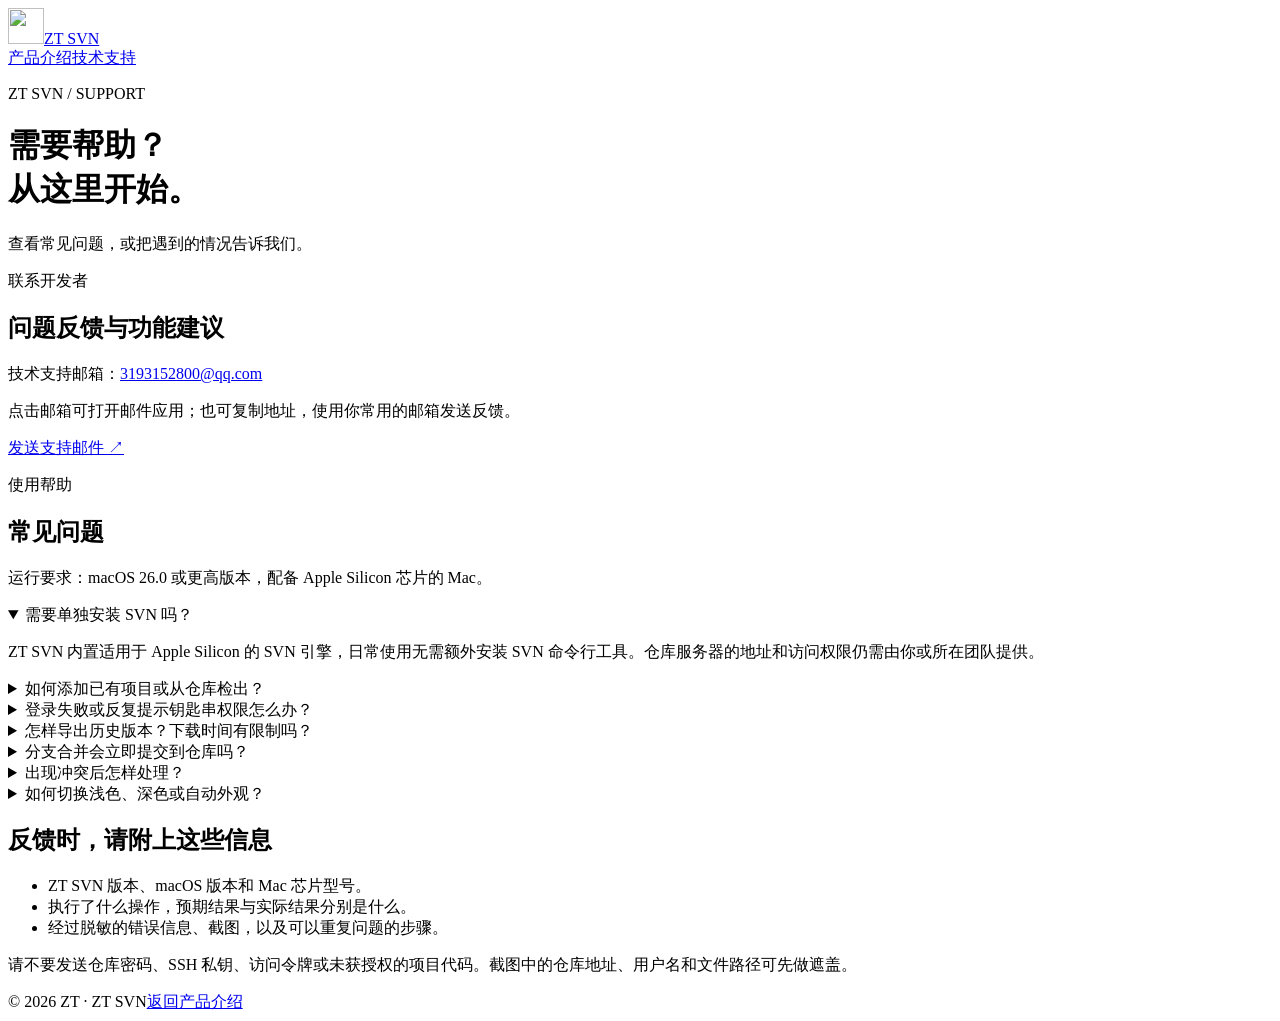
==== support.html @ 768e8d48 "Publish ZT SVN product and support pages" ====
<!doctype html>
<html lang="zh-CN">
<head>
  <meta charset="utf-8"><meta name="viewport" content="width=device-width,initial-scale=1">
  <title>技术支持 — ZT SVN</title>
  <meta name="description" content="ZT SVN 使用帮助与技术支持。了解工作副本检出、登录认证、历史导出、分支合并及文本冲突处理，并联系开发者反馈问题。">
  <link rel="canonical" href="https://wo-zt.github.io/ztsvn-support/support.html">
  <link rel="icon" href="/ztsvn-support/icon.png"><link rel="stylesheet" href="/ztsvn-support/styles.css">
</head>
<body>
  <header class="nav wrap"><a class="brand" href="/ztsvn-support/"><img src="/ztsvn-support/icon.png" width="36" height="36" alt="">ZT SVN</a><nav aria-label="主导航"><a href="/ztsvn-support/">产品介绍</a><a class="active" href="/ztsvn-support/support.html" aria-current="page">技术支持</a></nav></header>
  <main class="support wrap">
    <p class="eyebrow">ZT SVN / SUPPORT</p><h1>需要帮助？<br><span>从这里开始。</span></h1><p class="lead">查看常见问题，或把遇到的情况告诉我们。</p>
    <section id="contact" class="contact-card" aria-labelledby="contact-title"><div><p class="eyebrow">联系开发者</p><h2 id="contact-title">问题反馈与功能建议</h2><p>技术支持邮箱：<a class="email" href="mailto:3193152800@qq.com?subject=ZT%20SVN%20%E6%8A%80%E6%9C%AF%E6%94%AF%E6%8C%81">3193152800@qq.com</a></p><p class="small">点击邮箱可打开邮件应用；也可复制地址，使用你常用的邮箱发送反馈。</p></div><a class="button primary" href="mailto:3193152800@qq.com?subject=ZT%20SVN%20%E6%8A%80%E6%9C%AF%E6%94%AF%E6%8C%81">发送支持邮件 <span aria-hidden="true">↗</span></a></section>
    <section class="support-layout"><div><p class="eyebrow">使用帮助</p><h2>常见问题</h2><p class="body-copy">运行要求：macOS 26.0 或更高版本，配备 Apple Silicon 芯片的 Mac。</p></div><div class="faq">
      <details open><summary>需要单独安装 SVN 吗？</summary><div><p>ZT SVN 内置适用于 Apple Silicon 的 SVN 引擎，日常使用无需额外安装 SVN 命令行工具。仓库服务器的地址和访问权限仍需由你或所在团队提供。</p></div></details>
      <details><summary>如何添加已有项目或从仓库检出？</summary><div><p>通过“添加项目”选择已有的本地 SVN 工作副本；如果还没有本地文件，选择“从仓库检出”，填写仓库地址并选择保存位置。远程仓库需要网络可达，且账号具有相应权限。</p></div></details>
      <details><summary>登录失败或反复提示钥匙串权限怎么办？</summary><div><p>先检查仓库地址、网络与账号权限。若 macOS 请求访问钥匙串，确认发起请求的是你正在使用的 ZT SVN。更换应用构建或签名后，系统可能重新询问访问权限。</p><p>可以在“设置 → 登录与安全”中清除 ZT SVN 保存的登录信息，再重新连接仓库。SSH 仓库使用本机的 SSH 密钥或代理配置。</p></div></details>
      <details id="history"><summary>怎样导出历史版本？下载时间有限制吗？</summary><div><p>在“提交历史”中找到目标记录，点击该记录的“导出”。导出的是项目在指定版本的完整快照，不包含本地未提交修改、未跟踪文件、.svn 目录和外部引用。</p><p>检出和历史导出的实际下载没有固定的总时限，可手动停止。网络、仓库服务器或代理自身仍可能中断连接。</p></div></details>
      <details><summary>分支合并会立即提交到仓库吗？</summary><div><p>不会。先更新并保持当前工作副本干净，选择合并来源并查看预览，再确认应用到本地。检查代码和合并产生的属性更改后，通过“提交”保存结果。</p></div></details>
      <details><summary>出现冲突后怎样处理？</summary><div><p>选择冲突文件并打开“处理冲突”。对于支持的文本冲突，可以保留冲突前的本地版本、使用仓库传入版本，或在编辑器中修改后保存，再重新读取并标记已解决。</p><p>采用本地或传入版本会选择整份文件；请先检查内容。操作前会备份相关文件，不会自动提交。属性冲突和树冲突需要按界面说明，结合 SVN 工具或团队流程处理。</p></div></details>
      <details><summary>如何切换浅色、深色或自动外观？</summary><div><p>打开“设置 → 通用 → 外观”，选择浅色、深色或自动。自动模式跟随 macOS 的系统外观，更改即时生效并保存。</p></div></details>
    </div></section>
    <section class="feedback"><h2>反馈时，请附上这些信息</h2><ul><li>ZT SVN 版本、macOS 版本和 Mac 芯片型号。</li><li>执行了什么操作，预期结果与实际结果分别是什么。</li><li>经过脱敏的错误信息、截图，以及可以重复问题的步骤。</li></ul><p class="small">请不要发送仓库密码、SSH 私钥、访问令牌或未获授权的项目代码。截图中的仓库地址、用户名和文件路径可先做遮盖。</p></section>
  </main>
  <footer class="wrap footer"><span>© 2026 ZT · ZT SVN</span><a href="/ztsvn-support/">返回产品介绍</a></footer>
</body></html>
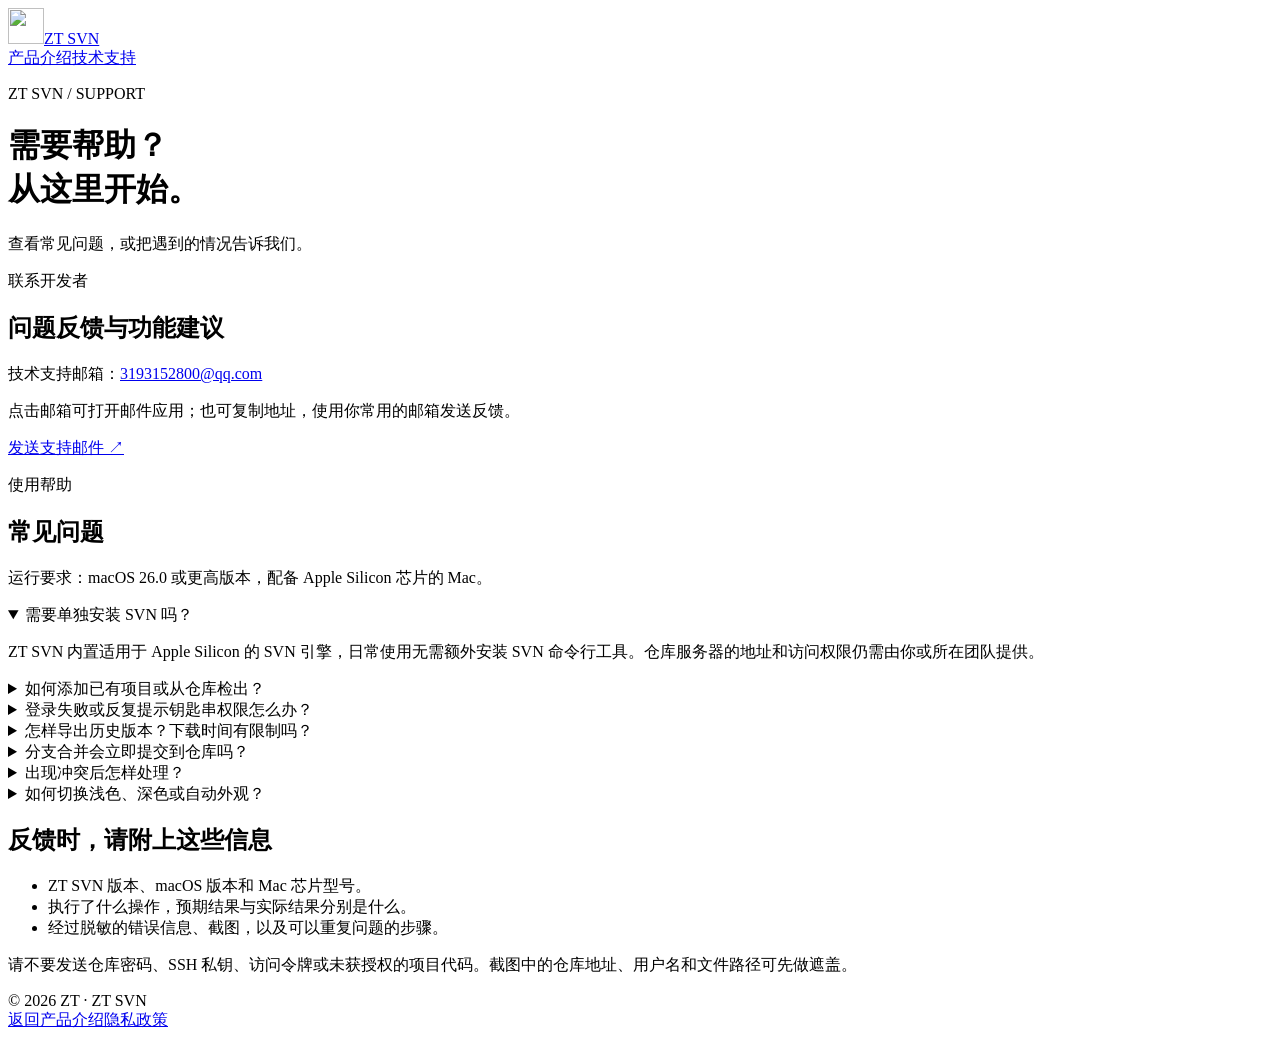
==== commit b58cf110: "Add ZT SVN privacy policy and navigation links" ====
--- a/support.html
+++ b/support.html
@@ -23,5 +23,5 @@
     </div></section>
     <section class="feedback"><h2>反馈时，请附上这些信息</h2><ul><li>ZT SVN 版本、macOS 版本和 Mac 芯片型号。</li><li>执行了什么操作，预期结果与实际结果分别是什么。</li><li>经过脱敏的错误信息、截图，以及可以重复问题的步骤。</li></ul><p class="small">请不要发送仓库密码、SSH 私钥、访问令牌或未获授权的项目代码。截图中的仓库地址、用户名和文件路径可先做遮盖。</p></section>
   </main>
-  <footer class="wrap footer"><span>© 2026 ZT · ZT SVN</span><a href="/ztsvn-support/">返回产品介绍</a></footer>
+  <footer class="wrap footer"><span>© 2026 ZT · ZT SVN</span><nav aria-label="页脚导航"><a href="/ztsvn-support/">返回产品介绍</a><a href="/ztsvn-support/privacy.html">隐私政策</a></nav></footer>
 </body></html>
